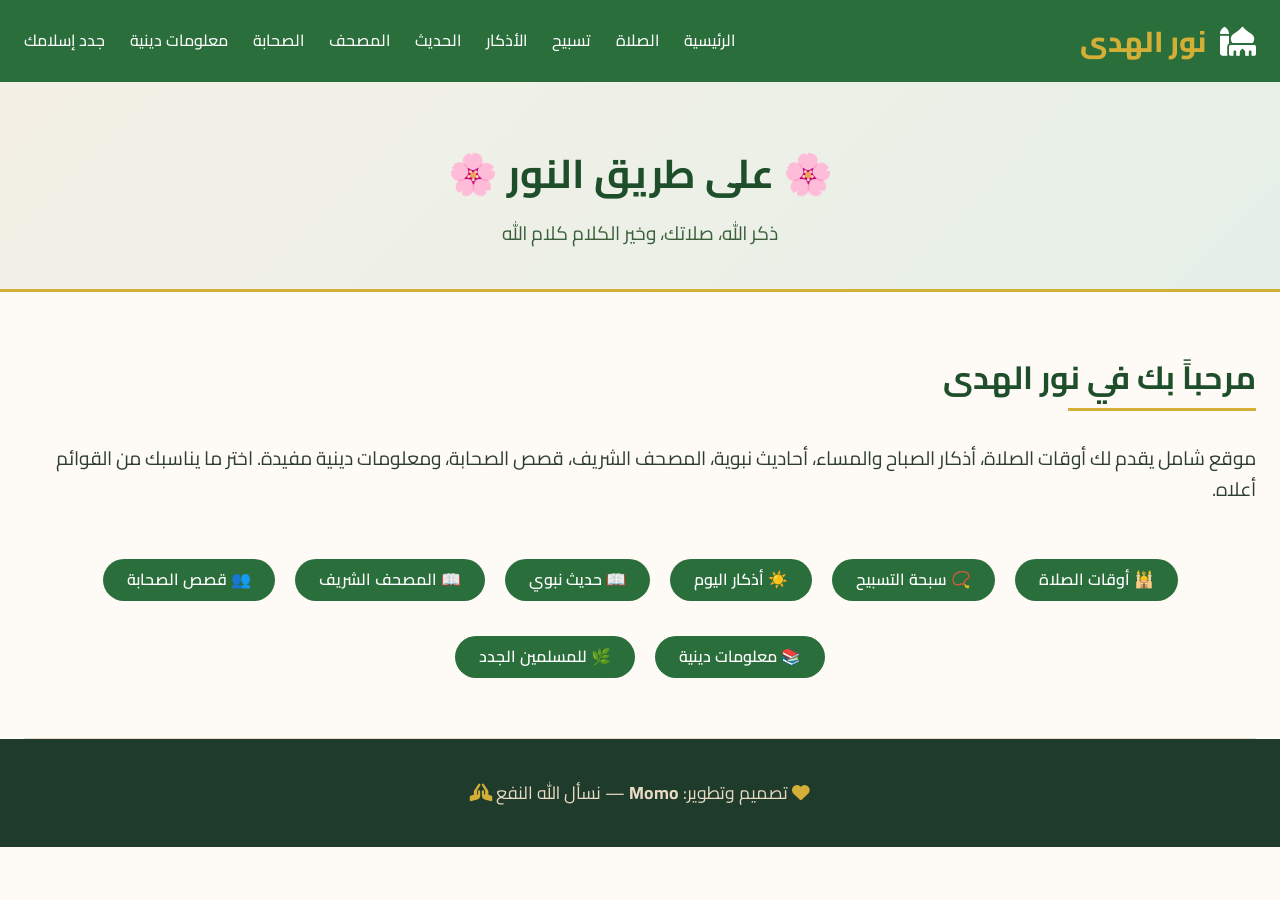
==== index.html @ b9b38757 "Add files via upload" ====
<!DOCTYPE html>
<html lang="ar" dir="rtl">
<head>
  <meta charset="UTF-8">
  <meta name="viewport" content="width=device-width, initial-scale=1.0, viewport-fit=cover">
  <title>نور الهدى | الصفحة الرئيسية</title>
  <link rel="stylesheet" href="https://cdnjs.cloudflare.com/ajax/libs/font-awesome/6.0.0-beta3/css/all.min.css">
  <link href="https://fonts.googleapis.com/css2?family=Cairo:wght@300;400;500;600;700;800&family=Amiri:wght@400;700&display=swap" rel="stylesheet">
  <link rel="stylesheet" href="style.css">
</head>
<body>
  <div class="navbar">
    <div class="container">
      <div class="logo"><i class="fas fa-mosque"></i> نور الهدى</div>
      <div class="nav-links">
        <a href="index.html">الرئيسية</a>
        <a href="prayer.html">الصلاة</a>
        <a href="tasbih.html">تسبيح</a>
        <a href="adhkar.html">الأذكار</a>
        <a href="hadith.html">الحديث</a>
        <a href="quran.html">المصحف</a>
        <a href="companions.html">الصحابة</a>
        <a href="knowledge.html">معلومات دينية</a>
        <a href="newmuslim.html">جدد إسلامك</a>
      </div>
    </div>
  </div>
  <div class="hero">
    <div class="container">
      <h1>🌸 على طريق النور 🌸</h1>
      <p>ذكر الله، صلاتك، وخير الكلام كلام الله</p>
    </div>
  </div>
  <div class="container">
    <section>
      <h2 class="section-title">مرحباً بك في نور الهدى</h2>
      <p style="font-size:1.2rem; margin-top:20px;">موقع شامل يقدم لك أوقات الصلاة، أذكار الصباح والمساء، أحاديث نبوية، المصحف الشريف، قصص الصحابة، ومعلومات دينية مفيدة. اختر ما يناسبك من القوائم أعلاه.</p>
      <div style="display: flex; flex-wrap: wrap; gap: 20px; margin-top: 40px; justify-content: center;">
        <a href="prayer.html" class="btn-refresh" style="text-decoration:none; display:inline-block;">🕌 أوقات الصلاة</a>
        <a href="tasbih.html" class="btn-refresh" style="text-decoration:none; display:inline-block;">📿 سبحة التسبيح</a>
        <a href="adhkar.html" class="btn-refresh" style="text-decoration:none; display:inline-block;">☀️ أذكار اليوم</a>
        <a href="hadith.html" class="btn-refresh" style="text-decoration:none; display:inline-block;">📖 حديث نبوي</a>
        <a href="quran.html" class="btn-refresh" style="text-decoration:none; display:inline-block;">📖 المصحف الشريف</a>
        <a href="companions.html" class="btn-refresh" style="text-decoration:none; display:inline-block;">👥 قصص الصحابة</a>
        <a href="knowledge.html" class="btn-refresh" style="text-decoration:none; display:inline-block;">📚 معلومات دينية</a>
        <a href="newmuslim.html" class="btn-refresh" style="text-decoration:none; display:inline-block;">🌿 للمسلمين الجدد</a>
      </div>
    </section>
  </div>
  <footer>
    <div class="container">
      <p><i class="fas fa-heart"></i> تصميم وتطوير: <strong>Momo</strong> — نسأل الله النفع <i class="fas fa-hands-praying"></i></p>
    </div>
  </footer>
</body>
</html>
---- style.css ----
* {
  margin: 0;
  padding: 0;
  box-sizing: border-box;
}

body {
  font-family: 'Cairo', sans-serif;
  background: #fefaf5;
  color: #2c3e2f;
  line-height: 1.6;
  scroll-behavior: smooth;
}

:root {
  --primary: #2a6e3b;
  --primary-dark: #1e4f2a;
  --secondary: #d4af37;
  --soft-bg: #fff8ed;
  --card-bg: #ffffff;
  --border-light: #e9dbc3;
  --mushaf-bg: #fef7e8;
  --mushaf-border: #dac292;
}

.container {
  max-width: 1300px;
  margin: 0 auto;
  padding: 0 24px;
}

.navbar {
  background: var(--primary);
  padding: 18px 0;
  position: sticky;
  top: 0;
  z-index: 100;
}
.navbar .container {
  display: flex;
  justify-content: space-between;
  align-items: center;
  flex-wrap: wrap;
  gap: 15px;
}
.logo {
  font-size: 1.8rem;
  font-weight: 800;
  color: var(--secondary);
}
.logo i {
  color: white;
  margin-left: 8px;
}
.nav-links {
  display: flex;
  gap: 25px;
  flex-wrap: wrap;
}
.nav-links a {
  color: white;
  text-decoration: none;
  font-weight: 500;
  transition: 0.2s;
}
.nav-links a:hover {
  color: var(--secondary);
}

.hero {
  background: linear-gradient(135deg, #f4f0e6, #e6f0e8);
  padding: 60px 0 40px;
  text-align: center;
  border-bottom: 3px solid var(--secondary);
}
.hero h1 {
  font-size: 2.5rem;
  color: var(--primary-dark);
  margin-bottom: 12px;
}
.hero p {
  font-size: 1.2rem;
  color: #3b5e3b;
}

.prayer-card {
  background: var(--card-bg);
  border-radius: 32px;
  padding: 28px;
  margin: 40px 0 20px;
  border: 1px solid var(--border-light);
  box-shadow: 0 20px 30px -12px rgba(0,0,0,0.1);
}
.prayer-header {
  display: flex;
  justify-content: space-between;
  align-items: baseline;
  flex-wrap: wrap;
  gap: 12px;
  margin-bottom: 20px;
}
.city-selector {
  display: flex;
  gap: 12px;
  flex-wrap: wrap;
}
.city-selector input,
.city-selector button {
  padding: 8px 16px;
  border-radius: 40px;
  border: 1px solid #ddd;
  font-family: inherit;
}
.city-selector button {
  background: var(--primary);
  color: white;
  border: none;
  cursor: pointer;
  font-weight: 600;
}

.prayer-times-grid {
  display: grid;
  grid-template-columns: repeat(auto-fit, minmax(100px, 1fr));
  gap: 18px;
  text-align: center;
  margin: 20px 0;
}
.prayer-item {
  background: #f9f5ed;
  padding: 14px 6px;
  border-radius: 24px;
  font-weight: 600;
}
.prayer-name {
  font-size: 1.1rem;
  color: var(--primary);
}
.prayer-time {
  font-size: 1.3rem;
  font-weight: 700;
  margin-top: 6px;
}
.next-prayer {
  background: var(--primary-dark);
  color: white;
  padding: 14px;
  border-radius: 40px;
  text-align: center;
  font-size: 1.2rem;
  font-weight: 600;
  margin-top: 20px;
}

section {
  padding: 60px 0;
  border-bottom: 1px solid var(--border-light);
}
.section-title {
  font-size: 2rem;
  font-weight: 700;
  color: var(--primary-dark);
  margin-bottom: 20px;
  position: relative;
  display: inline-block;
}
.section-title:after {
  content: '';
  position: absolute;
  bottom: -8px;
  right: 0;
  width: 60%;
  height: 3px;
  background: var(--secondary);
}

.grid-2 {
  display: grid;
  grid-template-columns: repeat(auto-fit, minmax(300px, 1fr));
  gap: 30px;
  margin-top: 30px;
}

.card {
  background: var(--card-bg);
  border-radius: 28px;
  padding: 24px;
  box-shadow: 0 10px 20px rgba(0,0,0,0.05);
  border: 1px solid #f0e4d0;
  transition: 0.2s;
}
.card:hover {
  transform: translateY(-5px);
}

.hadith-box {
  background: #f4f0e2;
  border-right: 6px solid var(--secondary);
  padding: 28px;
  border-radius: 28px;
  font-size: 1.2rem;
  margin: 20px 0;
}

.btn-refresh {
  background: var(--primary);
  border: none;
  padding: 8px 24px;
  border-radius: 30px;
  color: white;
  cursor: pointer;
  font-weight: 600;
  margin-top: 15px;
}

.adhkar-tabs {
  display: flex;
  gap: 20px;
  margin-bottom: 30px;
}
.tab-btn {
  background: #e9e1d1;
  border: none;
  padding: 10px 28px;
  border-radius: 40px;
  font-weight: 600;
  cursor: pointer;
}
.tab-btn.active {
  background: var(--primary);
  color: white;
}
.adhkar-list {
  list-style: none;
}
.adhkar-list li {
  background: white;
  margin-bottom: 14px;
  padding: 16px 20px;
  border-radius: 40px;
  border: 1px solid var(--border-light);
  font-size: 1rem;
  line-height: 1.6;
}

.tracker-btn {
  background: #e9e1d1;
  border: none;
  padding: 12px 10px;
  border-radius: 60px;
  font-weight: bold;
  cursor: pointer;
  width: 100%;
}
.tracker-btn.completed {
  background: var(--primary);
  color: white;
}

.wudu-steps {
  list-style: none;
  padding-right: 0;
}
.wudu-steps li {
  margin-bottom: 12px;
  display: flex;
  align-items: baseline;
  gap: 10px;
}
.wudu-steps li i {
  color: var(--primary);
  width: 24px;
}

.tasbih-card {
  text-align: center;
  background: linear-gradient(135deg, #fff, #f8f2e6);
}
.tasbih-counter {
  font-size: 5rem;
  font-weight: 800;
  color: var(--primary-dark);
  background: #f0e8da;
  display: inline-block;
  padding: 20px 40px;
  border-radius: 80px;
  margin: 20px 0;
}
.tasbih-buttons {
  display: flex;
  gap: 15px;
  justify-content: center;
  flex-wrap: wrap;
}
.tasbih-btn {
  background: var(--primary);
  color: white;
  border: none;
  padding: 12px 28px;
  border-radius: 50px;
  font-weight: bold;
  cursor: pointer;
}
.tasbih-btn.reset {
  background: #b97f10;
}

.quran-container {
  background: var(--mushaf-bg);
  border-radius: 28px;
  padding: 24px;
  border: 1px solid var(--mushaf-border);
  font-family: 'Amiri', serif;
}
.search-box {
  display: flex;
  gap: 10px;
  margin-bottom: 20px;
  flex-wrap: wrap;
}
.search-box input {
  flex: 1;
  padding: 10px 16px;
  border-radius: 40px;
  border: 1px solid var(--mushaf-border);
  font-family: 'Cairo', sans-serif;
  font-size: 1rem;
}
.search-box button {
  background: var(--primary);
  color: white;
  border: none;
  padding: 8px 20px;
  border-radius: 40px;
  cursor: pointer;
  font-weight: 600;
}
.sura-select {
  width: 100%;
  padding: 12px 20px;
  border-radius: 50px;
  border: 1px solid var(--mushaf-border);
  font-family: 'Cairo', sans-serif;
  font-size: 1rem;
  background: white;
  margin-bottom: 20px;
}
.verses-grid {
  display: grid;
  grid-template-columns: 1fr 1fr;
  gap: 20px 30px;
}
.ayah-item {
  display: flex;
  align-items: baseline;
  gap: 8px;
  background: rgba(255,250,235,0.5);
  padding: 8px 12px;
  border-radius: 16px;
}
.ayah-text {
  font-size: 1.2rem;
  line-height: 1.6;
  color: #2c3e2f;
  flex: 1;
}
.ayah-number {
  display: inline-flex;
  justify-content: center;
  align-items: center;
  width: 28px;
  height: 28px;
  background: var(--secondary);
  color: var(--primary-dark);
  border-radius: 50%;
  font-size: 0.8rem;
  font-weight: bold;
  font-family: 'Cairo', sans-serif;
  flex-shrink: 0;
}

.islam-basics {
  background: #eef4ea;
  border-radius: 28px;
  padding: 24px;
}

footer {
  background: #1f3b2c;
  color: #e9dbc3;
  padding: 40px 0;
  text-align: center;
}
footer p {
  font-size: 1.1rem;
}
footer i {
  color: var(--secondary);
}

.companions-list {
  display: flex;
  flex-wrap: wrap;
  gap: 15px;
  justify-content: center;
  margin-bottom: 30px;
}
.companion-btn {
  background: #e9e1d1;
  border: none;
  padding: 12px 24px;
  border-radius: 60px;
  font-size: 1rem;
  font-weight: 600;
  cursor: pointer;
  transition: 0.2s;
  display: flex;
  align-items: center;
  gap: 10px;
}
.companion-btn i {
  font-size: 1.2rem;
}
.companion-btn.active {
  background: var(--primary);
  color: white;
}
.stories-display {
  background: var(--card-bg);
  border-radius: 28px;
  padding: 24px;
  border: 1px solid var(--border-light);
  min-height: 300px;
}
.story-item {
  margin-bottom: 24px;
  border-bottom: 1px dashed var(--border-light);
  padding-bottom: 16px;
}
.story-item:last-child {
  border-bottom: none;
}
.story-item h4 {
  color: var(--primary);
  font-size: 1.3rem;
  margin-bottom: 8px;
}

@media (max-width: 700px) {
  .navbar .container {
    flex-direction: column;
  }
  .prayer-times-grid {
    grid-template-columns: repeat(2, 1fr);
  }
  .verses-grid {
    grid-template-columns: 1fr;
  }
  .tasbih-counter {
    font-size: 3rem;
    padding: 12px 24px;
  }
}
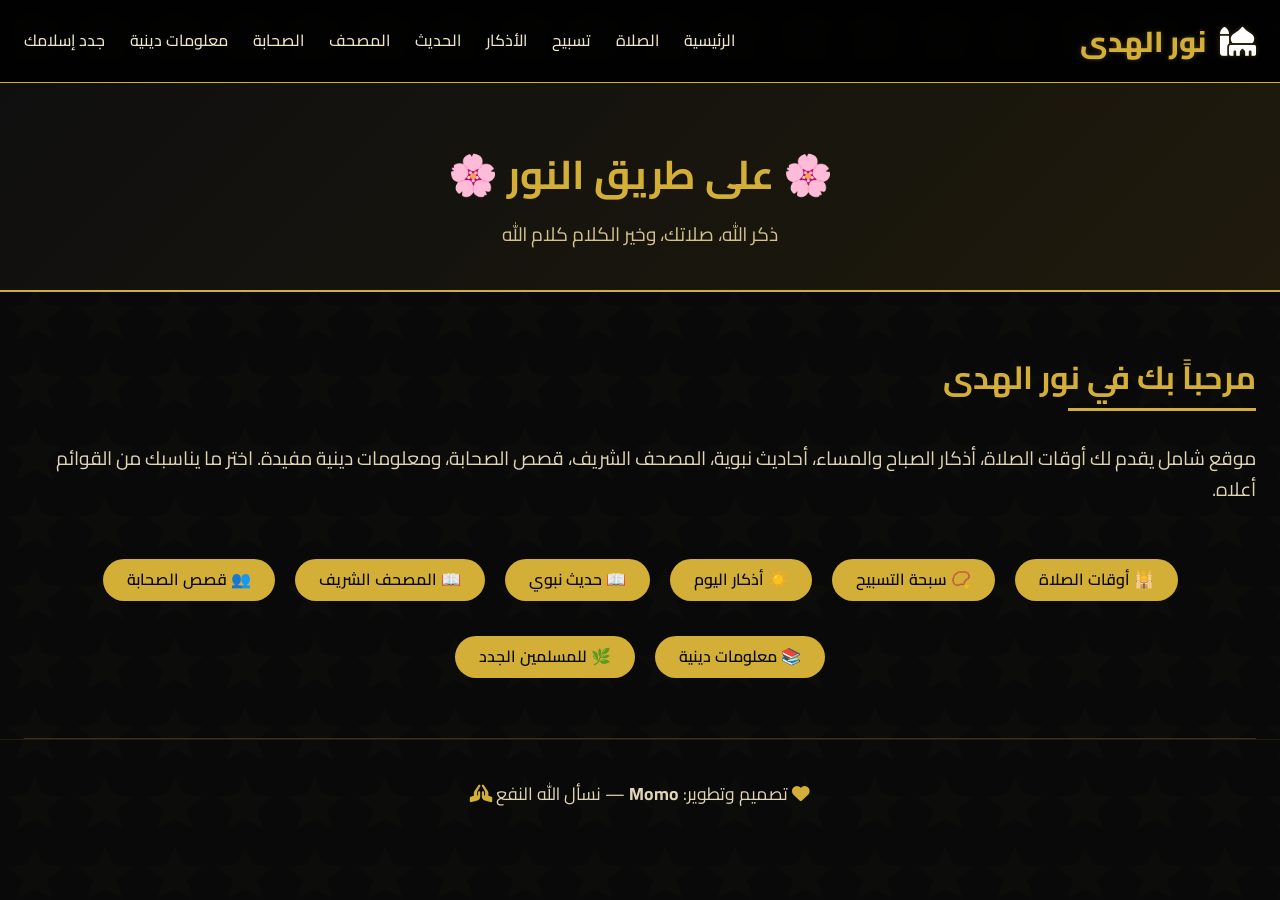
==== commit dbe5d51a: "Enhance index.html with PWA features Added PWA support by linking manifest and registering a service" ====
--- a/index.html
+++ b/index.html
@@ -4,6 +4,8 @@
   <meta charset="UTF-8">
   <meta name="viewport" content="width=device-width, initial-scale=1.0, viewport-fit=cover">
   <title>نور الهدى | الصفحة الرئيسية</title>
+  <!-- ربط ملف تعريف التطبيق (PWA) -->
+  <link rel="manifest" href="manifest.json">
   <link rel="stylesheet" href="https://cdnjs.cloudflare.com/ajax/libs/font-awesome/6.0.0-beta3/css/all.min.css">
   <link href="https://fonts.googleapis.com/css2?family=Cairo:wght@300;400;500;600;700;800&family=Amiri:wght@400;700&display=swap" rel="stylesheet">
   <link rel="stylesheet" href="style.css">
@@ -52,5 +54,14 @@
       <p><i class="fas fa-heart"></i> تصميم وتطوير: <strong>Momo</strong> — نسأل الله النفع <i class="fas fa-hands-praying"></i></p>
     </div>
   </footer>
+
+  <!-- تسجيل Service Worker لتفعيل PWA -->
+  <script>
+    if ('serviceWorker' in navigator) {
+      navigator.serviceWorker.register('/Nour-Hoda/service-worker.js')
+        .then(registration => console.log('Service Worker registered with scope:', registration.scope))
+        .catch(error => console.log('Service Worker registration failed:', error));
+    }
+  </script>
 </body>
-</html>+</html>
--- a/style.css
+++ b/style.css
@@ -6,35 +6,69 @@
 
 body {
   font-family: 'Cairo', sans-serif;
-  background: #fefaf5;
-  color: #2c3e2f;
+  background: #0a0a0a;
+  color: #e0d6b5;
   line-height: 1.6;
   scroll-behavior: smooth;
-}
-
-:root {
-  --primary: #2a6e3b;
-  --primary-dark: #1e4f2a;
-  --secondary: #d4af37;
-  --soft-bg: #fff8ed;
-  --card-bg: #ffffff;
-  --border-light: #e9dbc3;
-  --mushaf-bg: #fef7e8;
-  --mushaf-border: #dac292;
+  position: relative;
+}
+
+/* خلفية بتطريز إسلامي ذهبي */
+body::before {
+  content: "";
+  position: fixed;
+  top: 0;
+  left: 0;
+  width: 100%;
+  height: 100%;
+  background-image: url('data:image/svg+xml;utf8,<svg xmlns="http://www.w3.org/2000/svg" viewBox="0 0 100 100" opacity="0.12"><path fill="%23d4af37" d="M50,10 L61,35 L90,38 L67,57 L76,85 L50,70 L24,85 L33,57 L10,38 L39,35 Z" /><circle cx="50" cy="50" r="8" fill="%23d4af37"/><path d="M50,20 L55,32 L68,34 L58,44 L62,58 L50,50 L38,58 L42,44 L32,34 L45,32 Z" fill="%23d4af37"/></svg>');
+  background-repeat: repeat;
+  background-size: 70px;
+  pointer-events: none;
+  z-index: 0;
+}
+
+/* طبقة شفافة لتخفيف النقش وتوحيد الخلفية */
+body::after {
+  content: "";
+  position: fixed;
+  top: 0;
+  left: 0;
+  width: 100%;
+  height: 100%;
+  background: rgba(10, 10, 10, 0.88);
+  pointer-events: none;
+  z-index: 0;
 }
 
 .container {
+  position: relative;
+  z-index: 2;
   max-width: 1300px;
   margin: 0 auto;
   padding: 0 24px;
 }
 
+:root {
+  --primary: #d4af37;
+  --primary-dark: #b28b1a;
+  --secondary: #f5e7b2;
+  --soft-bg: #1a1a1a;
+  --card-bg: #141414;
+  --border-light: #3a2e1e;
+  --mushaf-bg: #1e1a10;
+  --mushaf-border: #d4af37;
+}
+
+/* Navbar */
 .navbar {
-  background: var(--primary);
+  background: #000000cc;
+  backdrop-filter: blur(8px);
   padding: 18px 0;
   position: sticky;
   top: 0;
   z-index: 100;
+  border-bottom: 1px solid var(--primary);
 }
 .navbar .container {
   display: flex;
@@ -46,10 +80,11 @@
 .logo {
   font-size: 1.8rem;
   font-weight: 800;
-  color: var(--secondary);
+  color: var(--primary);
+  text-shadow: 0 0 5px rgba(212, 175, 55, 0.3);
 }
 .logo i {
-  color: white;
+  color: #ffffff;
   margin-left: 8px;
 }
 .nav-links {
@@ -58,38 +93,43 @@
   flex-wrap: wrap;
 }
 .nav-links a {
-  color: white;
+  color: #f0e6c5;
   text-decoration: none;
   font-weight: 500;
   transition: 0.2s;
 }
 .nav-links a:hover {
-  color: var(--secondary);
-}
-
+  color: var(--primary);
+}
+
+/* Hero */
 .hero {
-  background: linear-gradient(135deg, #f4f0e6, #e6f0e8);
+  background: linear-gradient(135deg, #0f0f0f, #1f1a0c);
   padding: 60px 0 40px;
   text-align: center;
-  border-bottom: 3px solid var(--secondary);
+  border-bottom: 2px solid var(--primary);
+  position: relative;
+  z-index: 2;
 }
 .hero h1 {
   font-size: 2.5rem;
-  color: var(--primary-dark);
+  color: var(--primary);
   margin-bottom: 12px;
 }
 .hero p {
   font-size: 1.2rem;
-  color: #3b5e3b;
-}
-
+  color: #d4c28c;
+}
+
+/* Prayer Card */
 .prayer-card {
   background: var(--card-bg);
   border-radius: 32px;
   padding: 28px;
   margin: 40px 0 20px;
-  border: 1px solid var(--border-light);
-  box-shadow: 0 20px 30px -12px rgba(0,0,0,0.1);
+  border: 1px solid var(--primary-dark);
+  box-shadow: 0 20px 30px -12px rgba(0,0,0,0.5);
+  backdrop-filter: blur(2px);
 }
 .prayer-header {
   display: flex;
@@ -108,17 +148,18 @@
 .city-selector button {
   padding: 8px 16px;
   border-radius: 40px;
-  border: 1px solid #ddd;
+  border: 1px solid #3a2e1e;
   font-family: inherit;
+  background: #1e1e1e;
+  color: #e0d6b5;
 }
 .city-selector button {
   background: var(--primary);
-  color: white;
-  border: none;
-  cursor: pointer;
-  font-weight: 600;
-}
-
+  color: #0a0a0a;
+  border: none;
+  cursor: pointer;
+  font-weight: 600;
+}
 .prayer-times-grid {
   display: grid;
   grid-template-columns: repeat(auto-fit, minmax(100px, 1fr));
@@ -127,10 +168,11 @@
   margin: 20px 0;
 }
 .prayer-item {
-  background: #f9f5ed;
+  background: #1f1b12;
   padding: 14px 6px;
   border-radius: 24px;
   font-weight: 600;
+  border: 1px solid #3a2e1e;
 }
 .prayer-name {
   font-size: 1.1rem;
@@ -140,10 +182,11 @@
   font-size: 1.3rem;
   font-weight: 700;
   margin-top: 6px;
+  color: #f5e7b2;
 }
 .next-prayer {
   background: var(--primary-dark);
-  color: white;
+  color: #0a0a0a;
   padding: 14px;
   border-radius: 40px;
   text-align: center;
@@ -152,14 +195,15 @@
   margin-top: 20px;
 }
 
+/* Sections */
 section {
   padding: 60px 0;
-  border-bottom: 1px solid var(--border-light);
+  border-bottom: 1px solid #3a2e1e;
 }
 .section-title {
   font-size: 2rem;
   font-weight: 700;
-  color: var(--primary-dark);
+  color: var(--primary);
   margin-bottom: 20px;
   position: relative;
   display: inline-block;
@@ -171,92 +215,97 @@
   right: 0;
   width: 60%;
   height: 3px;
-  background: var(--secondary);
-}
-
+  background: var(--primary);
+}
+
+/* Grid & Cards */
 .grid-2 {
   display: grid;
   grid-template-columns: repeat(auto-fit, minmax(300px, 1fr));
   gap: 30px;
   margin-top: 30px;
 }
-
 .card {
   background: var(--card-bg);
   border-radius: 28px;
   padding: 24px;
-  box-shadow: 0 10px 20px rgba(0,0,0,0.05);
-  border: 1px solid #f0e4d0;
+  box-shadow: 0 10px 20px rgba(0,0,0,0.3);
+  border: 1px solid #3a2e1e;
   transition: 0.2s;
 }
 .card:hover {
   transform: translateY(-5px);
-}
-
+  border-color: var(--primary);
+}
 .hadith-box {
-  background: #f4f0e2;
-  border-right: 6px solid var(--secondary);
+  background: #1f1b12;
+  border-right: 6px solid var(--primary);
   padding: 28px;
   border-radius: 28px;
   font-size: 1.2rem;
   margin: 20px 0;
 }
-
 .btn-refresh {
   background: var(--primary);
   border: none;
   padding: 8px 24px;
   border-radius: 30px;
-  color: white;
+  color: #0a0a0a;
   cursor: pointer;
   font-weight: 600;
   margin-top: 15px;
 }
 
+/* Adhkar */
 .adhkar-tabs {
   display: flex;
   gap: 20px;
   margin-bottom: 30px;
 }
 .tab-btn {
-  background: #e9e1d1;
+  background: #2a2418;
   border: none;
   padding: 10px 28px;
   border-radius: 40px;
   font-weight: 600;
   cursor: pointer;
+  color: #e0d6b5;
 }
 .tab-btn.active {
   background: var(--primary);
-  color: white;
+  color: #0a0a0a;
 }
 .adhkar-list {
   list-style: none;
 }
 .adhkar-list li {
-  background: white;
+  background: #1e1a10;
   margin-bottom: 14px;
   padding: 16px 20px;
   border-radius: 40px;
-  border: 1px solid var(--border-light);
+  border: 1px solid #3a2e1e;
   font-size: 1rem;
   line-height: 1.6;
-}
-
+  display: flex;
+  justify-content: space-between;
+  align-items: center;
+  flex-wrap: wrap;
+}
 .tracker-btn {
-  background: #e9e1d1;
-  border: none;
-  padding: 12px 10px;
+  background: #3a2e1e;
+  border: none;
+  padding: 8px 16px;
   border-radius: 60px;
   font-weight: bold;
   cursor: pointer;
-  width: 100%;
+  color: #e0d6b5;
 }
 .tracker-btn.completed {
   background: var(--primary);
-  color: white;
-}
-
+  color: #0a0a0a;
+}
+
+/* Wudu */
 .wudu-steps {
   list-style: none;
   padding-right: 0;
@@ -272,19 +321,21 @@
   width: 24px;
 }
 
+/* Tasbih */
 .tasbih-card {
   text-align: center;
-  background: linear-gradient(135deg, #fff, #f8f2e6);
+  background: linear-gradient(135deg, #14100a, #1f1b12);
 }
 .tasbih-counter {
   font-size: 5rem;
   font-weight: 800;
-  color: var(--primary-dark);
-  background: #f0e8da;
+  color: var(--primary);
+  background: #0a0a0a;
   display: inline-block;
   padding: 20px 40px;
   border-radius: 80px;
   margin: 20px 0;
+  border: 1px solid var(--primary);
 }
 .tasbih-buttons {
   display: flex;
@@ -294,7 +345,7 @@
 }
 .tasbih-btn {
   background: var(--primary);
-  color: white;
+  color: #0a0a0a;
   border: none;
   padding: 12px 28px;
   border-radius: 50px;
@@ -303,8 +354,10 @@
 }
 .tasbih-btn.reset {
   background: #b97f10;
-}
-
+  color: #fff;
+}
+
+/* Quran */
 .quran-container {
   background: var(--mushaf-bg);
   border-radius: 28px;
@@ -322,13 +375,15 @@
   flex: 1;
   padding: 10px 16px;
   border-radius: 40px;
-  border: 1px solid var(--mushaf-border);
+  border: 1px solid #3a2e1e;
   font-family: 'Cairo', sans-serif;
   font-size: 1rem;
+  background: #1e1a10;
+  color: #f5e7b2;
 }
 .search-box button {
   background: var(--primary);
-  color: white;
+  color: #0a0a0a;
   border: none;
   padding: 8px 20px;
   border-radius: 40px;
@@ -339,10 +394,11 @@
   width: 100%;
   padding: 12px 20px;
   border-radius: 50px;
-  border: 1px solid var(--mushaf-border);
+  border: 1px solid #3a2e1e;
   font-family: 'Cairo', sans-serif;
   font-size: 1rem;
-  background: white;
+  background: #1e1a10;
+  color: #f5e7b2;
   margin-bottom: 20px;
 }
 .verses-grid {
@@ -354,14 +410,14 @@
   display: flex;
   align-items: baseline;
   gap: 8px;
-  background: rgba(255,250,235,0.5);
+  background: rgba(30, 26, 16, 0.6);
   padding: 8px 12px;
   border-radius: 16px;
 }
 .ayah-text {
   font-size: 1.2rem;
   line-height: 1.6;
-  color: #2c3e2f;
+  color: #e0d6b5;
   flex: 1;
 }
 .ayah-number {
@@ -370,8 +426,8 @@
   align-items: center;
   width: 28px;
   height: 28px;
-  background: var(--secondary);
-  color: var(--primary-dark);
+  background: var(--primary);
+  color: #0a0a0a;
   border-radius: 50%;
   font-size: 0.8rem;
   font-weight: bold;
@@ -379,25 +435,30 @@
   flex-shrink: 0;
 }
 
+/* Islam Basics */
 .islam-basics {
-  background: #eef4ea;
+  background: #1e1a10;
   border-radius: 28px;
   padding: 24px;
-}
-
+  border: 1px solid #3a2e1e;
+}
+
+/* Footer */
 footer {
-  background: #1f3b2c;
-  color: #e9dbc3;
+  background: #0a0a0a;
+  color: #e0d6b5;
   padding: 40px 0;
   text-align: center;
+  border-top: 1px solid var(--primary);
 }
 footer p {
   font-size: 1.1rem;
 }
 footer i {
-  color: var(--secondary);
-}
-
+  color: var(--primary);
+}
+
+/* Companions */
 .companions-list {
   display: flex;
   flex-wrap: wrap;
@@ -406,7 +467,7 @@
   margin-bottom: 30px;
 }
 .companion-btn {
-  background: #e9e1d1;
+  background: #2a2418;
   border: none;
   padding: 12px 24px;
   border-radius: 60px;
@@ -417,24 +478,25 @@
   display: flex;
   align-items: center;
   gap: 10px;
+  color: #e0d6b5;
 }
 .companion-btn i {
   font-size: 1.2rem;
 }
 .companion-btn.active {
   background: var(--primary);
-  color: white;
+  color: #0a0a0a;
 }
 .stories-display {
   background: var(--card-bg);
   border-radius: 28px;
   padding: 24px;
-  border: 1px solid var(--border-light);
+  border: 1px solid #3a2e1e;
   min-height: 300px;
 }
 .story-item {
   margin-bottom: 24px;
-  border-bottom: 1px dashed var(--border-light);
+  border-bottom: 1px dashed #3a2e1e;
   padding-bottom: 16px;
 }
 .story-item:last-child {
@@ -446,6 +508,7 @@
   margin-bottom: 8px;
 }
 
+/* Responsive */
 @media (max-width: 700px) {
   .navbar .container {
     flex-direction: column;
@@ -460,4 +523,4 @@
     font-size: 3rem;
     padding: 12px 24px;
   }
-}+}
